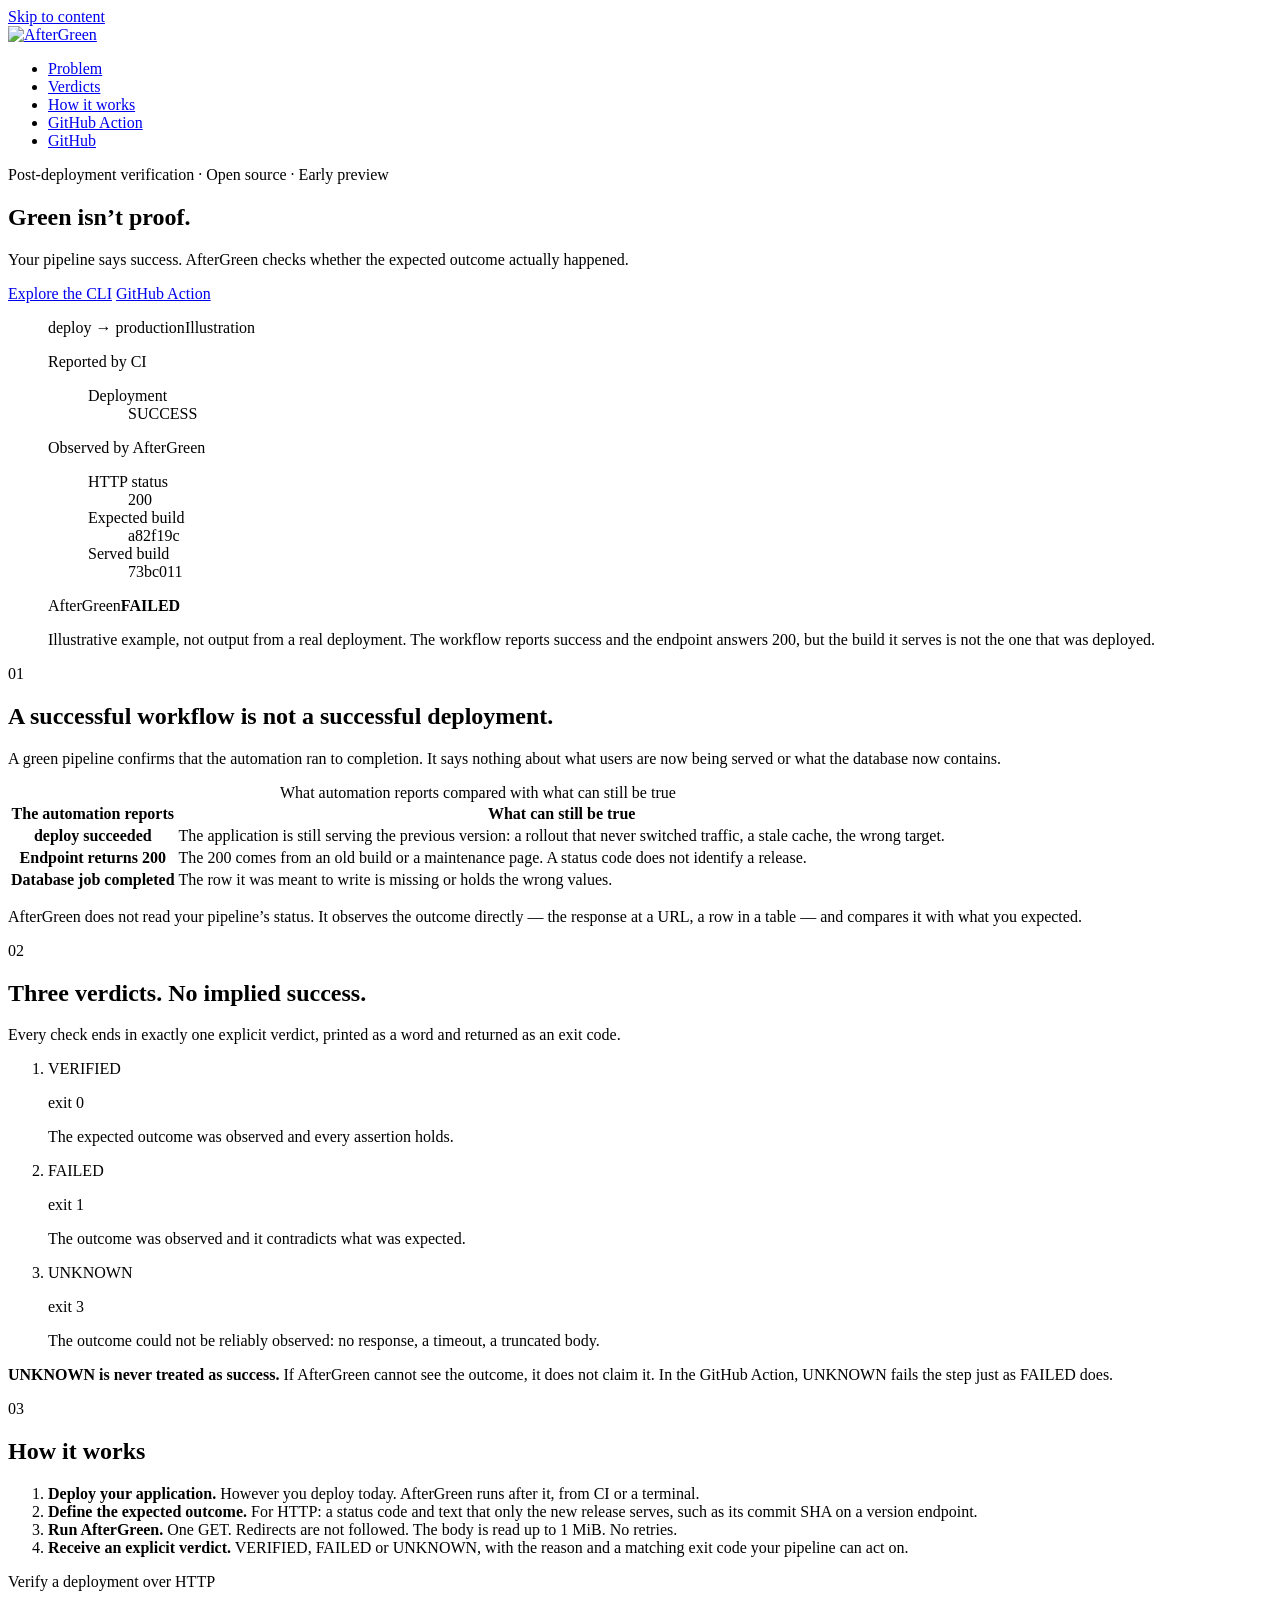
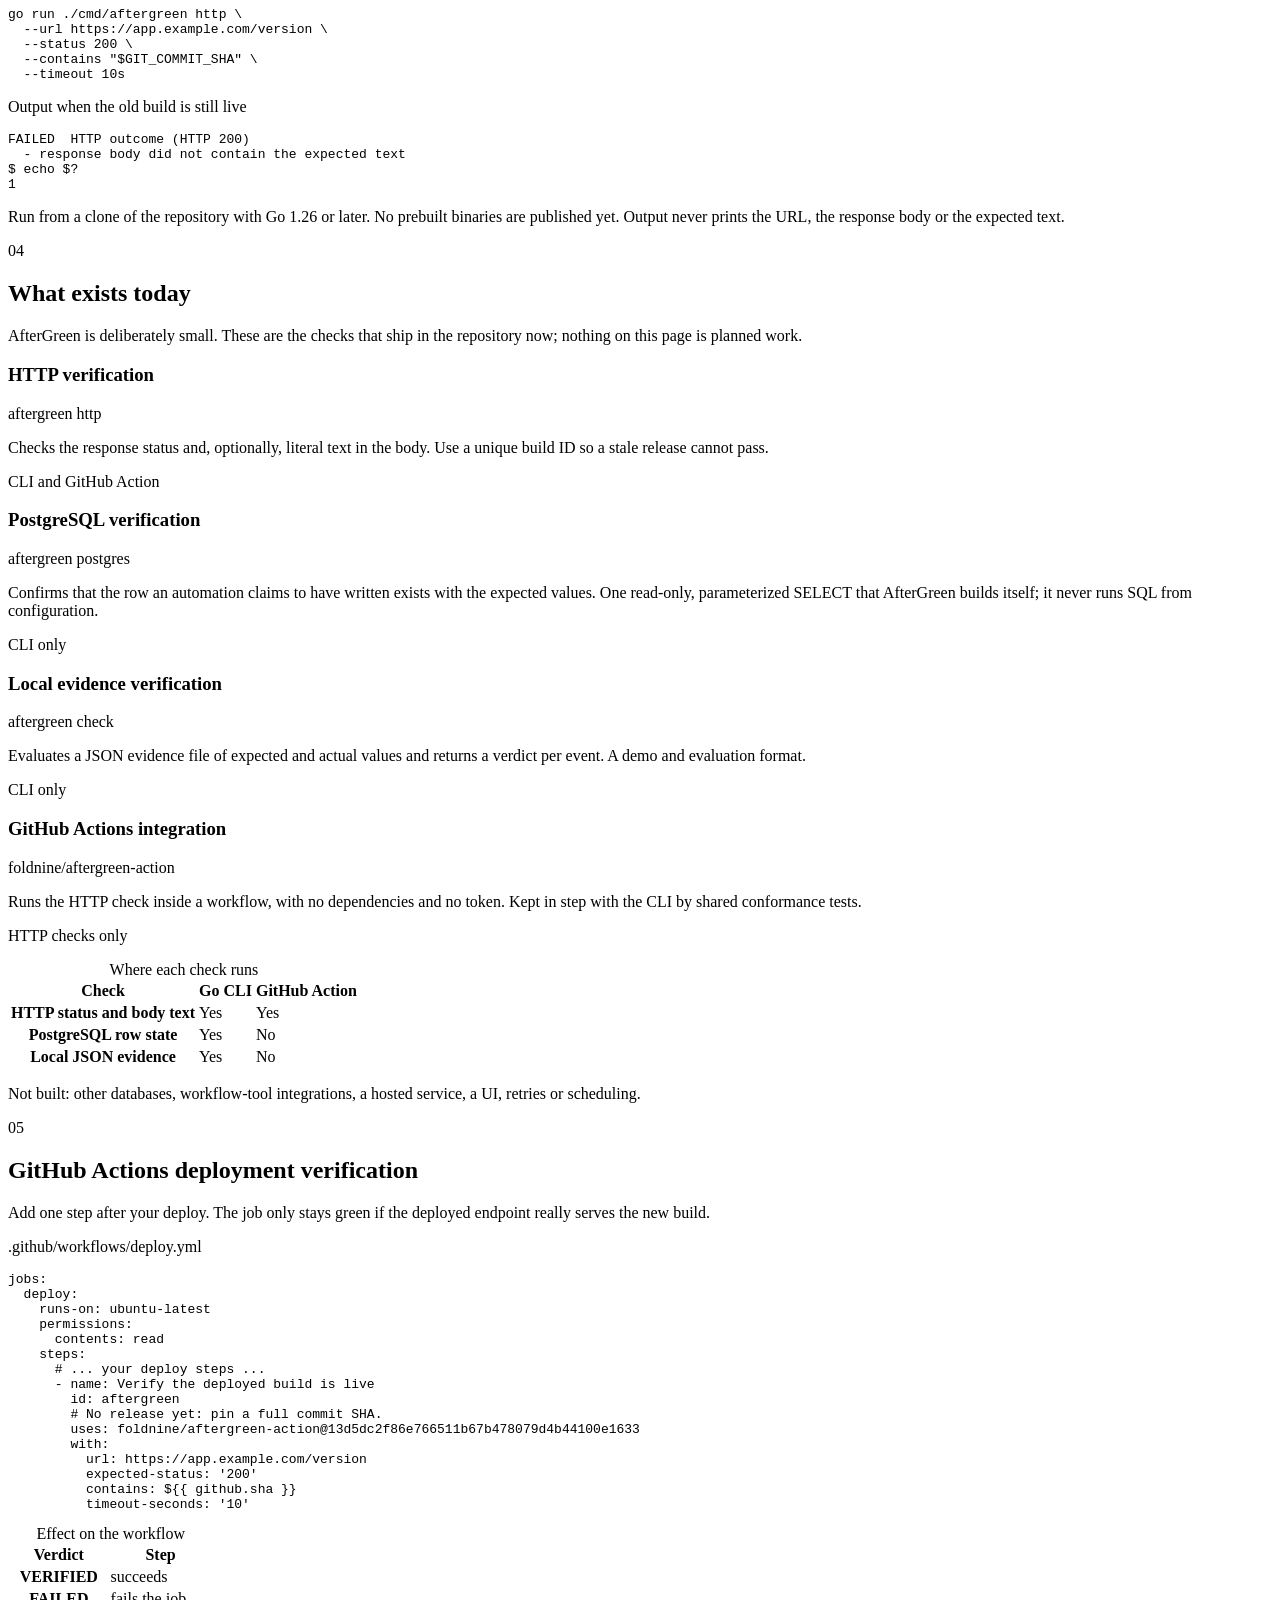
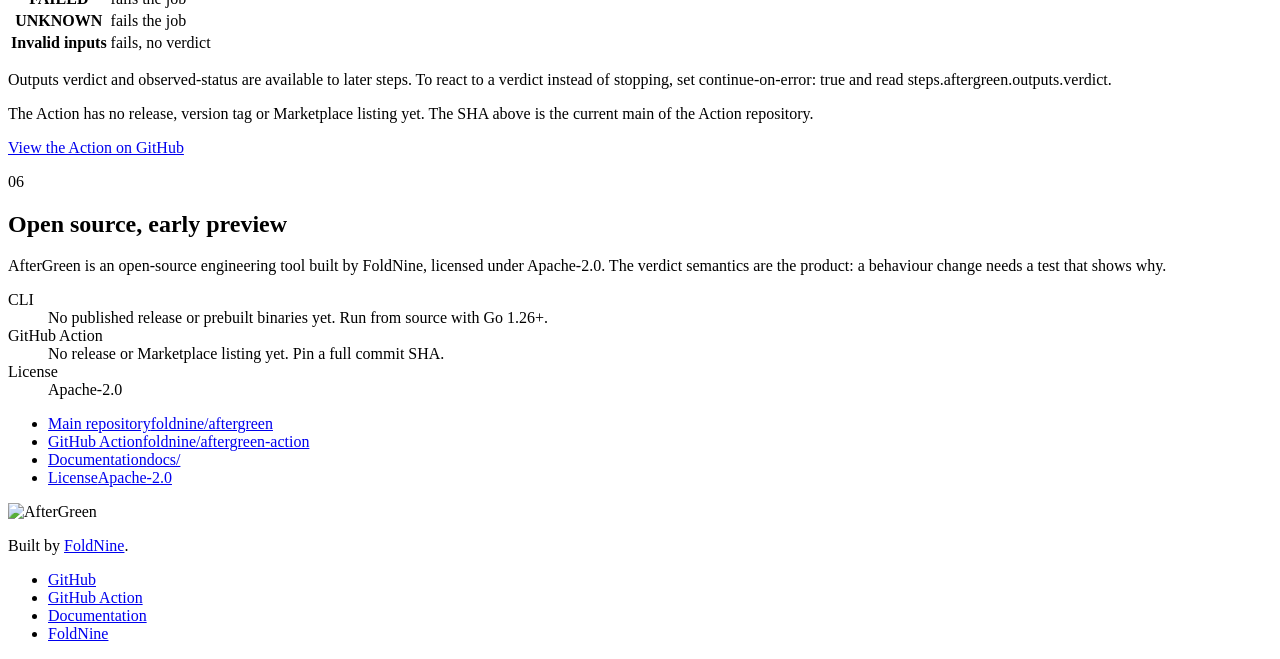
==== website/site/index.html @ bb12f8ab "website: add aftergreen.foldnine.dev Static single-page site in website/, served by a separate Cloud" ====
<!doctype html>
<html lang="en">
<head>
  <meta charset="utf-8">
  <meta name="viewport" content="width=device-width, initial-scale=1">
  <title>AfterGreen — Post-deployment verification. Green isn’t proof.</title>
  <meta name="description" content="AfterGreen is an open-source CLI and GitHub Action for post-deployment verification. It checks the observable outcome of a deploy over HTTP or PostgreSQL and returns VERIFIED, FAILED or UNKNOWN.">
  <link rel="canonical" href="https://aftergreen.foldnine.dev/">
  <meta name="theme-color" content="#101416">
  <meta name="color-scheme" content="light">

  <link rel="icon" href="/favicon.svg" type="image/svg+xml">
  <link rel="icon" href="/icon-32.png" type="image/png" sizes="32x32">
  <link rel="apple-touch-icon" href="/icon-180.png">

  <meta property="og:type" content="website">
  <meta property="og:site_name" content="AfterGreen">
  <meta property="og:url" content="https://aftergreen.foldnine.dev/">
  <meta property="og:title" content="AfterGreen — Green isn’t proof.">
  <meta property="og:description" content="Your pipeline says success. AfterGreen checks whether the expected outcome actually happened. Open-source post-deployment verification for HTTP and PostgreSQL.">
  <meta property="og:image" content="https://aftergreen.foldnine.dev/og.png">
  <meta property="og:image:width" content="1280">
  <meta property="og:image:height" content="640">
  <meta property="og:image:alt" content="AfterGreen logo with the line: Green isn’t proof. Verify what actually happened.">
  <meta name="twitter:card" content="summary_large_image">
  <meta name="twitter:title" content="AfterGreen — Green isn’t proof.">
  <meta name="twitter:description" content="Open-source post-deployment verification. Checks the observable outcome of a deploy and returns VERIFIED, FAILED or UNKNOWN.">
  <meta name="twitter:image" content="https://aftergreen.foldnine.dev/og.png">
  <meta name="twitter:image:alt" content="AfterGreen logo with the line: Green isn’t proof. Verify what actually happened.">

  <link rel="preload" href="/fonts/inter.woff2" as="font" type="font/woff2" crossorigin>
  <link rel="stylesheet" href="/styles/site.css">
  <script src="/scripts/copy.js" defer></script>

  <script type="application/ld+json">
  {
    "@context": "https://schema.org",
    "@graph": [
      {
        "@type": "WebSite",
        "@id": "https://aftergreen.foldnine.dev/#website",
        "url": "https://aftergreen.foldnine.dev/",
        "name": "AfterGreen",
        "inLanguage": "en",
        "publisher": { "@id": "https://foldnine.dev/#organization" }
      },
      {
        "@type": "SoftwareSourceCode",
        "@id": "https://aftergreen.foldnine.dev/#software",
        "name": "AfterGreen",
        "description": "Open-source post-deployment verification. Checks the observable outcome of a deployment over HTTP or PostgreSQL and returns VERIFIED, FAILED or UNKNOWN.",
        "url": "https://aftergreen.foldnine.dev/",
        "codeRepository": "https://github.com/foldnine/aftergreen",
        "programmingLanguage": "Go",
        "runtimePlatform": "Go 1.26+",
        "license": "https://www.apache.org/licenses/LICENSE-2.0",
        "author": { "@id": "https://foldnine.dev/#organization" }
      },
      {
        "@type": "Organization",
        "@id": "https://foldnine.dev/#organization",
        "name": "FoldNine",
        "url": "https://foldnine.dev/"
      }
    ]
  }
  </script>
</head>
<body>
  <a class="skip" href="#main">Skip to content</a>

  <header class="masthead">
    <div class="wrap masthead__row">
      <a class="masthead__logo" href="/" aria-label="AfterGreen home">
        <img src="/assets/aftergreen-light.svg" alt="AfterGreen" width="675" height="190">
      </a>
      <nav class="masthead__nav" aria-label="Sections">
        <ul>
          <li class="nav-section"><a href="#problem">Problem</a></li>
          <li class="nav-section"><a href="#verdicts">Verdicts</a></li>
          <li class="nav-section"><a href="#how">How it works</a></li>
          <li class="nav-section"><a href="#action">GitHub Action</a></li>
          <li><a href="https://github.com/foldnine/aftergreen">GitHub</a></li>
        </ul>
      </nav>
    </div>
  </header>

  <main id="main">
    <!-- Hero -->
    <section class="hero" aria-labelledby="hero-title">
      <div class="wrap hero__grid">
        <div class="hero__copy">
          <p class="kicker">Post-deployment verification <span aria-hidden="true">·</span> Open source <span aria-hidden="true">·</span> Early preview</p>
          <h1 id="hero-title">Green isn’t proof.</h1>
          <p class="hero__lede">Your pipeline says success. AfterGreen checks whether the expected outcome actually happened.</p>
          <div class="actions">
            <a class="btn btn--primary" href="https://github.com/foldnine/aftergreen">Explore the CLI</a>
            <a class="btn btn--secondary" href="https://github.com/foldnine/aftergreen-action">GitHub Action</a>
          </div>
        </div>

        <figure class="evidence" aria-labelledby="evidence-caption">
          <div class="evidence__panel">
            <p class="evidence__head"><span>deploy → production</span><span>Illustration</span></p>

            <dl class="evidence__group evidence__group--reported">
              <dt class="evidence__label">Reported by CI</dt>
              <dd>
                <dl class="evidence__rows">
                  <div><dt>Deployment</dt><dd class="t-green">SUCCESS</dd></div>
                </dl>
              </dd>
            </dl>

            <dl class="evidence__group evidence__group--observed">
              <dt class="evidence__label">Observed by AfterGreen</dt>
              <dd>
                <dl class="evidence__rows">
                  <div><dt>HTTP status</dt><dd>200</dd></div>
                  <div><dt>Expected build</dt><dd>a82f19c</dd></div>
                  <div><dt>Served build</dt><dd class="t-coral">73bc011</dd></div>
                </dl>
              </dd>
            </dl>

            <p class="evidence__verdict"><span>AfterGreen</span><strong>FAILED</strong></p>
          </div>
          <figcaption id="evidence-caption">Illustrative example, not output from a real deployment. The workflow reports success and the endpoint answers 200, but the build it serves is not the one that was deployed.</figcaption>
        </figure>
      </div>
    </section>

    <!-- 01 Problem -->
    <section class="section" id="problem" aria-labelledby="problem-title">
      <div class="wrap section__grid">
        <p class="section__num" aria-hidden="true">01</p>
        <div class="section__body">
          <h2 id="problem-title">A successful workflow is not a successful deployment.</h2>
          <p class="lede">A green pipeline confirms that the automation ran to completion. It says nothing about what users are now being served or what the database now contains.</p>

          <table class="contrast-table">
            <caption class="visually-hidden">What automation reports compared with what can still be true</caption>
            <thead>
              <tr><th scope="col">The automation reports</th><th scope="col">What can still be true</th></tr>
            </thead>
            <tbody>
              <tr><th scope="row"><span class="mono">deploy</span> succeeded</th><td>The application is still serving the previous version: a rollout that never switched traffic, a stale cache, the wrong target.</td></tr>
              <tr><th scope="row">Endpoint returns <span class="mono">200</span></th><td>The 200 comes from an old build or a maintenance page. A status code does not identify a release.</td></tr>
              <tr><th scope="row">Database job completed</th><td>The row it was meant to write is missing or holds the wrong values.</td></tr>
            </tbody>
          </table>

          <p>AfterGreen does not read your pipeline’s status. It observes the outcome directly — the response at a URL, a row in a table — and compares it with what you expected.</p>
        </div>
      </div>
    </section>

    <!-- 02 Verdicts -->
    <section class="section section--dark" id="verdicts" aria-labelledby="verdicts-title">
      <div class="wrap section__grid">
        <p class="section__num" aria-hidden="true">02</p>
        <div class="section__body">
          <h2 id="verdicts-title">Three verdicts. No implied success.</h2>
          <p class="lede">Every check ends in exactly one explicit verdict, printed as a word and returned as an exit code.</p>

          <ol class="verdicts">
            <li class="verdict verdict--verified">
              <p class="verdict__word">VERIFIED</p>
              <p class="verdict__exit">exit 0</p>
              <p>The expected outcome was observed and every assertion holds.</p>
            </li>
            <li class="verdict verdict--failed">
              <p class="verdict__word">FAILED</p>
              <p class="verdict__exit">exit 1</p>
              <p>The outcome was observed and it contradicts what was expected.</p>
            </li>
            <li class="verdict verdict--unknown">
              <p class="verdict__word">UNKNOWN</p>
              <p class="verdict__exit">exit 3</p>
              <p>The outcome could not be reliably observed: no response, a timeout, a truncated body.</p>
            </li>
          </ol>

          <p class="callout"><strong>UNKNOWN is never treated as success.</strong> If AfterGreen cannot see the outcome, it does not claim it. In the GitHub Action, UNKNOWN fails the step just as FAILED does.</p>
        </div>
      </div>
    </section>

    <!-- 03 How it works -->
    <section class="section" id="how" aria-labelledby="how-title">
      <div class="wrap section__grid">
        <p class="section__num" aria-hidden="true">03</p>
        <div class="section__body">
          <h2 id="how-title">How it works</h2>

          <div class="split">
            <ol class="steps">
              <li><strong>Deploy your application.</strong> However you deploy today. AfterGreen runs after it, from CI or a terminal.</li>
              <li><strong>Define the expected outcome.</strong> For HTTP: a status code and text that only the new release serves, such as its commit SHA on a version endpoint.</li>
              <li><strong>Run AfterGreen.</strong> One <span class="mono">GET</span>. Redirects are not followed. The body is read up to 1&nbsp;MiB. No retries.</li>
              <li><strong>Receive an explicit verdict.</strong> VERIFIED, FAILED or UNKNOWN, with the reason and a matching exit code your pipeline can act on.</li>
            </ol>

            <div class="code-stack">
              <div class="code">
                <p class="code__title"><span id="cmd-title">Verify a deployment over HTTP</span></p>
                <pre data-copy tabindex="0" aria-labelledby="cmd-title"><code>go run ./cmd/aftergreen http \
  --url https://app.example.com/version \
  --status 200 \
  --contains "$GIT_COMMIT_SHA" \
  --timeout 10s</code></pre>
              </div>
              <div class="code code--output">
                <p class="code__title"><span id="out-title">Output when the old build is still live</span></p>
                <pre tabindex="0" aria-labelledby="out-title"><code><span class="t-coral">FAILED</span>  HTTP outcome (HTTP 200)
  - response body did not contain the expected text
<span class="t-slate">$ echo $?</span>
1</code></pre>
              </div>
              <p class="note">Run from a clone of the repository with Go 1.26 or later. No prebuilt binaries are published yet. Output never prints the URL, the response body or the expected text.</p>
            </div>
          </div>
        </div>
      </div>
    </section>

    <!-- 04 Capabilities -->
    <section class="section section--rule" id="capabilities" aria-labelledby="cap-title">
      <div class="wrap section__grid">
        <p class="section__num" aria-hidden="true">04</p>
        <div class="section__body">
          <h2 id="cap-title">What exists today</h2>
          <p class="lede">AfterGreen is deliberately small. These are the checks that ship in the repository now; nothing on this page is planned work.</p>

          <div class="caps">
            <article class="cap">
              <h3>HTTP verification</h3>
              <p class="cap__cmd mono">aftergreen http</p>
              <p>Checks the response status and, optionally, literal text in the body. Use a unique build ID so a stale release cannot pass.</p>
              <p class="cap__where">CLI and GitHub Action</p>
            </article>
            <article class="cap">
              <h3>PostgreSQL verification</h3>
              <p class="cap__cmd mono">aftergreen postgres</p>
              <p>Confirms that the row an automation claims to have written exists with the expected values. One read-only, parameterized <span class="mono">SELECT</span> that AfterGreen builds itself; it never runs SQL from configuration.</p>
              <p class="cap__where">CLI only</p>
            </article>
            <article class="cap">
              <h3>Local evidence verification</h3>
              <p class="cap__cmd mono">aftergreen check</p>
              <p>Evaluates a JSON evidence file of expected and actual values and returns a verdict per event. A demo and evaluation format.</p>
              <p class="cap__where">CLI only</p>
            </article>
            <article class="cap">
              <h3>GitHub Actions integration</h3>
              <p class="cap__cmd mono">foldnine/aftergreen-action</p>
              <p>Runs the HTTP check inside a workflow, with no dependencies and no token. Kept in step with the CLI by shared conformance tests.</p>
              <p class="cap__where">HTTP checks only</p>
            </article>
          </div>

          <section class="table-scroll" tabindex="0" aria-labelledby="matrix-caption">
            <table class="matrix">
              <caption id="matrix-caption">Where each check runs</caption>
              <thead>
                <tr><th scope="col">Check</th><th scope="col">Go CLI</th><th scope="col">GitHub Action</th></tr>
              </thead>
              <tbody>
                <tr><th scope="row">HTTP status and body text</th><td>Yes</td><td>Yes</td></tr>
                <tr><th scope="row">PostgreSQL row state</th><td>Yes</td><td>No</td></tr>
                <tr><th scope="row">Local JSON evidence</th><td>Yes</td><td>No</td></tr>
              </tbody>
            </table>
          </section>
          <p class="note">Not built: other databases, workflow-tool integrations, a hosted service, a UI, retries or scheduling.</p>
        </div>
      </div>
    </section>

    <!-- 05 GitHub Action -->
    <section class="section section--dark" id="action" aria-labelledby="action-title">
      <div class="wrap section__grid">
        <p class="section__num" aria-hidden="true">05</p>
        <div class="section__body">
          <h2 id="action-title">GitHub Actions deployment verification</h2>
          <p class="lede">Add one step after your deploy. The job only stays green if the deployed endpoint really serves the new build.</p>

          <div class="split split--action">
            <div class="code code--dark">
              <p class="code__title"><span id="yaml-title">.github/workflows/deploy.yml</span></p>
              <pre data-copy tabindex="0" aria-labelledby="yaml-title"><code>jobs:
  deploy:
    runs-on: ubuntu-latest
    permissions:
      contents: read
    steps:
      # ... your deploy steps ...
      - name: Verify the deployed build is live
        id: aftergreen
        # No release yet: pin a full commit SHA.
        uses: foldnine/aftergreen-action@13d5dc2f86e766511b67b478079d4b44100e1633
        with:
          url: https://app.example.com/version
          expected-status: '200'
          contains: ${{ github.sha }}
          timeout-seconds: '10'</code></pre>
            </div>

            <div class="action-notes">
              <table class="outcomes">
                <caption>Effect on the workflow</caption>
                <thead><tr><th scope="col">Verdict</th><th scope="col">Step</th></tr></thead>
                <tbody>
                  <tr><th scope="row">VERIFIED</th><td>succeeds</td></tr>
                  <tr><th scope="row">FAILED</th><td>fails the job</td></tr>
                  <tr><th scope="row">UNKNOWN</th><td>fails the job</td></tr>
                  <tr><th scope="row">Invalid inputs</th><td>fails, no verdict</td></tr>
                </tbody>
              </table>
              <p>Outputs <span class="mono">verdict</span> and <span class="mono">observed-status</span> are available to later steps. To react to a verdict instead of stopping, set <span class="mono">continue-on-error: true</span> and read <span class="mono">steps.aftergreen.outputs.verdict</span>.</p>
              <p>The Action has no release, version tag or Marketplace listing yet. The SHA above is the current <span class="mono">main</span> of the Action repository.</p>
              <a class="btn btn--light" href="https://github.com/foldnine/aftergreen-action">View the Action on GitHub</a>
            </div>
          </div>
        </div>
      </div>
    </section>

    <!-- 06 Open source -->
    <section class="section" id="open-source" aria-labelledby="oss-title">
      <div class="wrap section__grid">
        <p class="section__num" aria-hidden="true">06</p>
        <div class="section__body">
          <h2 id="oss-title">Open source, early preview</h2>
          <div class="split">
            <div>
              <p class="lede">AfterGreen is an open-source engineering tool built by FoldNine, licensed under Apache-2.0. The verdict semantics are the product: a behaviour change needs a test that shows why.</p>
              <dl class="status">
                <div><dt>CLI</dt><dd>No published release or prebuilt binaries yet. Run from source with Go 1.26+.</dd></div>
                <div><dt>GitHub Action</dt><dd>No release or Marketplace listing yet. Pin a full commit SHA.</dd></div>
                <div><dt>License</dt><dd>Apache-2.0</dd></div>
              </dl>
            </div>
            <ul class="links">
              <li><a href="https://github.com/foldnine/aftergreen"><span>Main repository</span><span class="mono">foldnine/aftergreen</span></a></li>
              <li><a href="https://github.com/foldnine/aftergreen-action"><span>GitHub Action</span><span class="mono">foldnine/aftergreen-action</span></a></li>
              <li><a href="https://github.com/foldnine/aftergreen/tree/main/docs"><span>Documentation</span><span class="mono">docs/</span></a></li>
              <li><a href="https://github.com/foldnine/aftergreen/blob/main/LICENSE"><span>License</span><span class="mono">Apache-2.0</span></a></li>
            </ul>
          </div>
        </div>
      </div>
    </section>
  </main>

  <footer class="footer">
    <div class="wrap footer__row">
      <div class="footer__brand">
        <img src="/assets/aftergreen-on-dark.svg" alt="AfterGreen" width="675" height="190" loading="lazy">
        <p>Built by <a href="https://foldnine.dev/">FoldNine</a>.</p>
      </div>
      <nav aria-label="Footer">
        <ul>
          <li><a href="https://github.com/foldnine/aftergreen">GitHub</a></li>
          <li><a href="https://github.com/foldnine/aftergreen-action">GitHub Action</a></li>
          <li><a href="https://github.com/foldnine/aftergreen/tree/main/docs">Documentation</a></li>
          <li><a href="https://foldnine.dev/">FoldNine</a></li>
        </ul>
      </nav>
    </div>
  </footer>
</body>
</html>
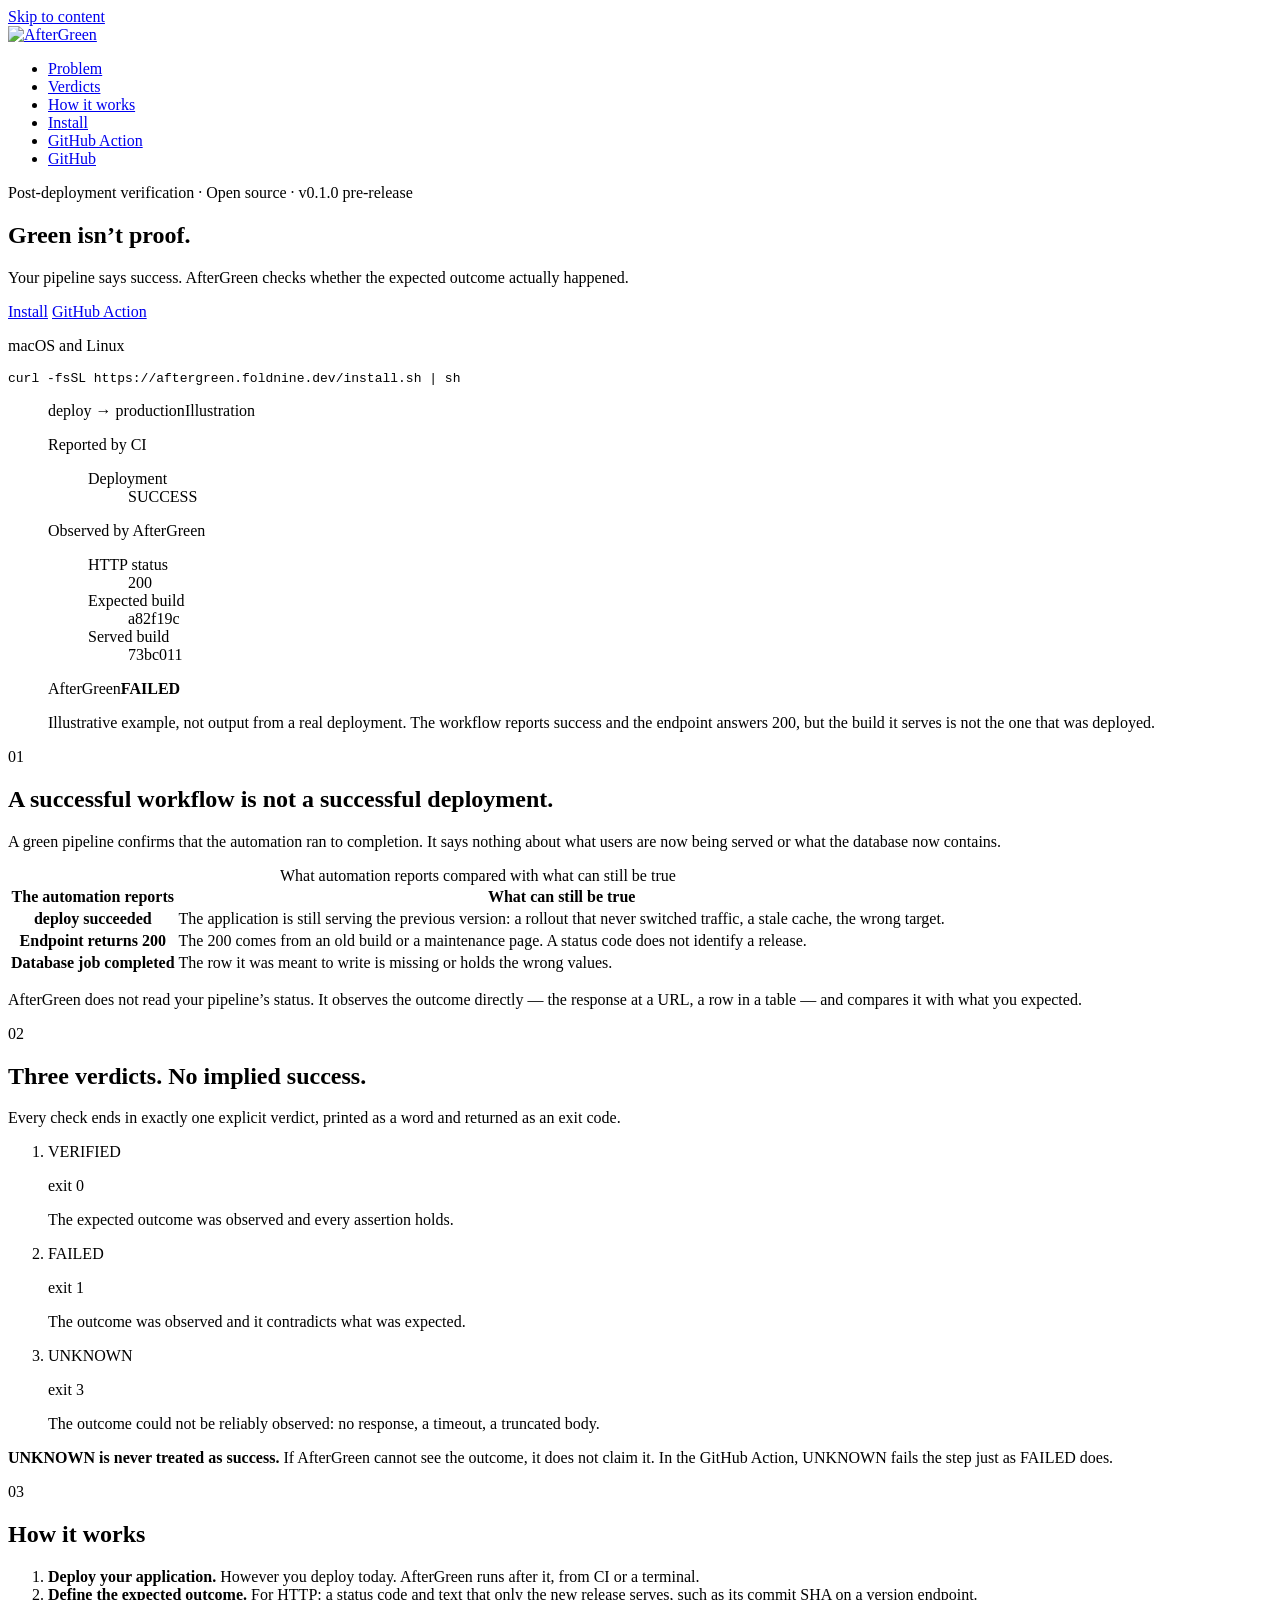
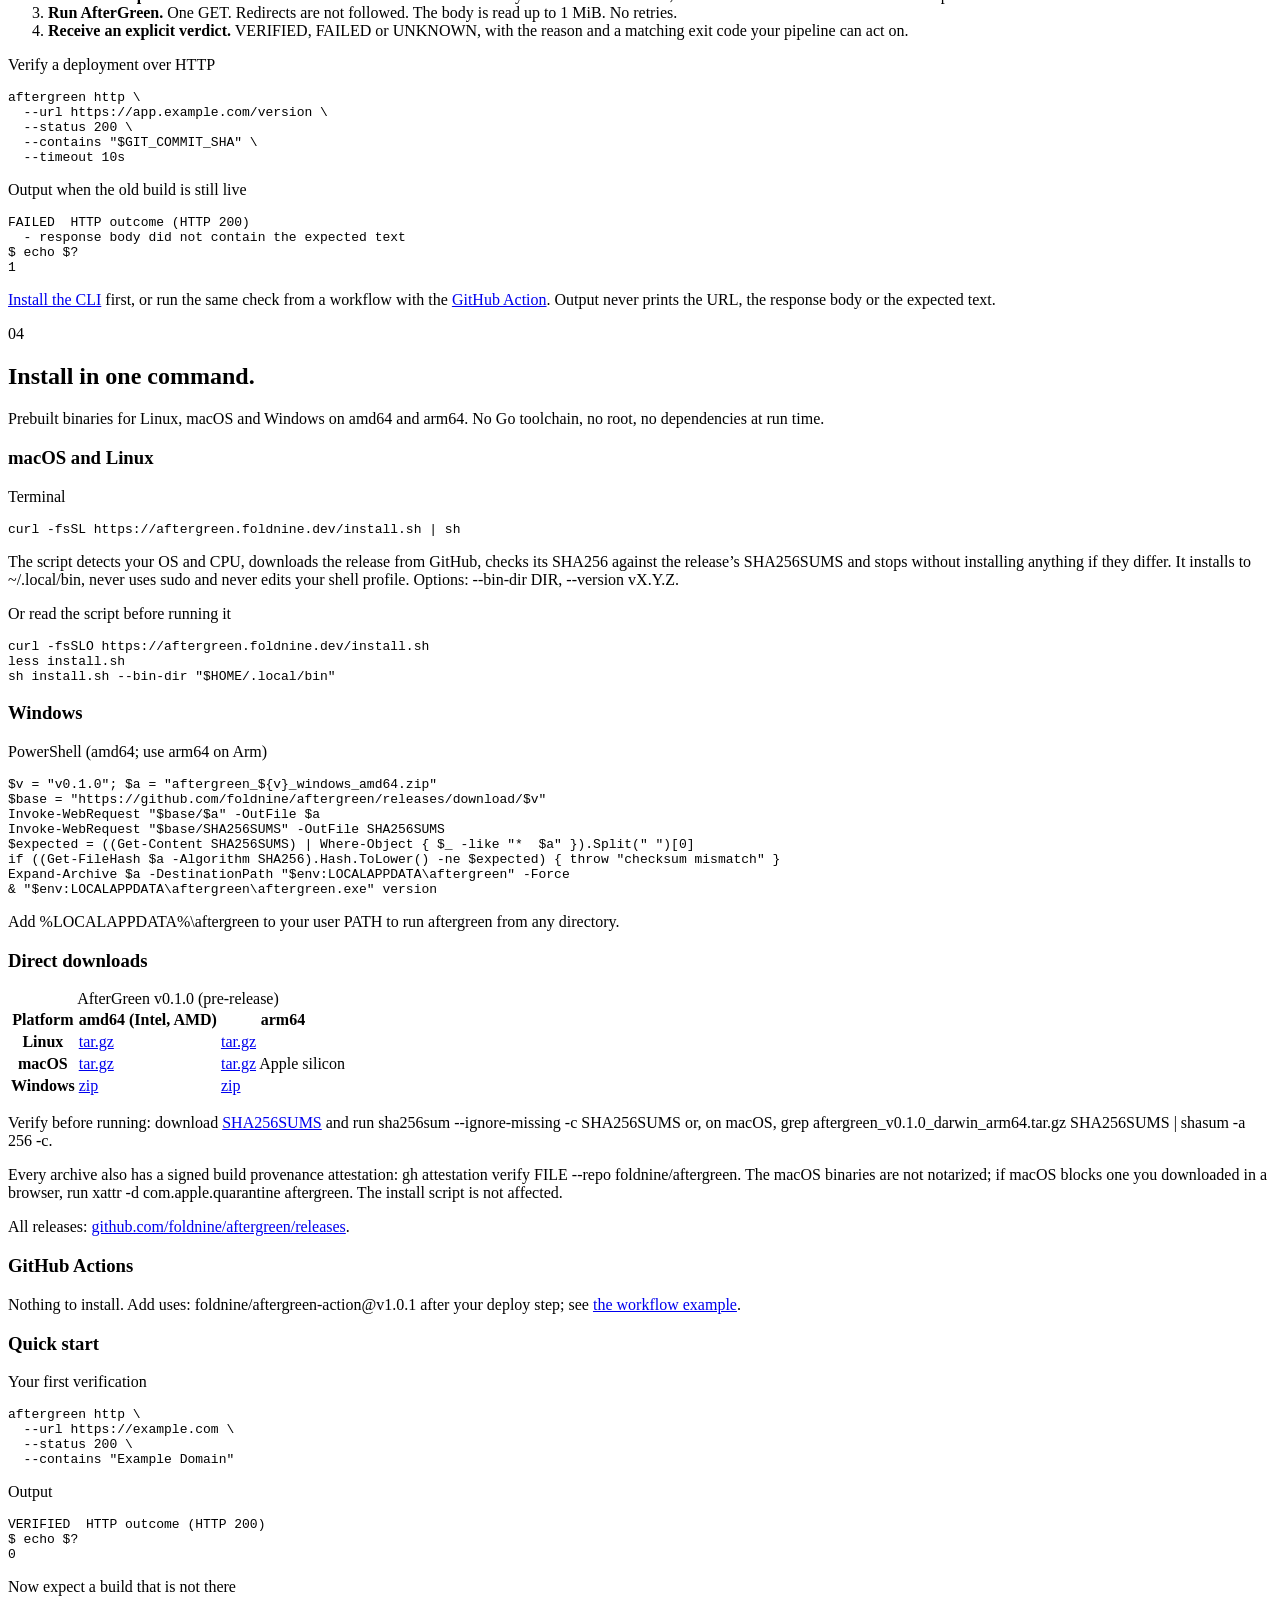
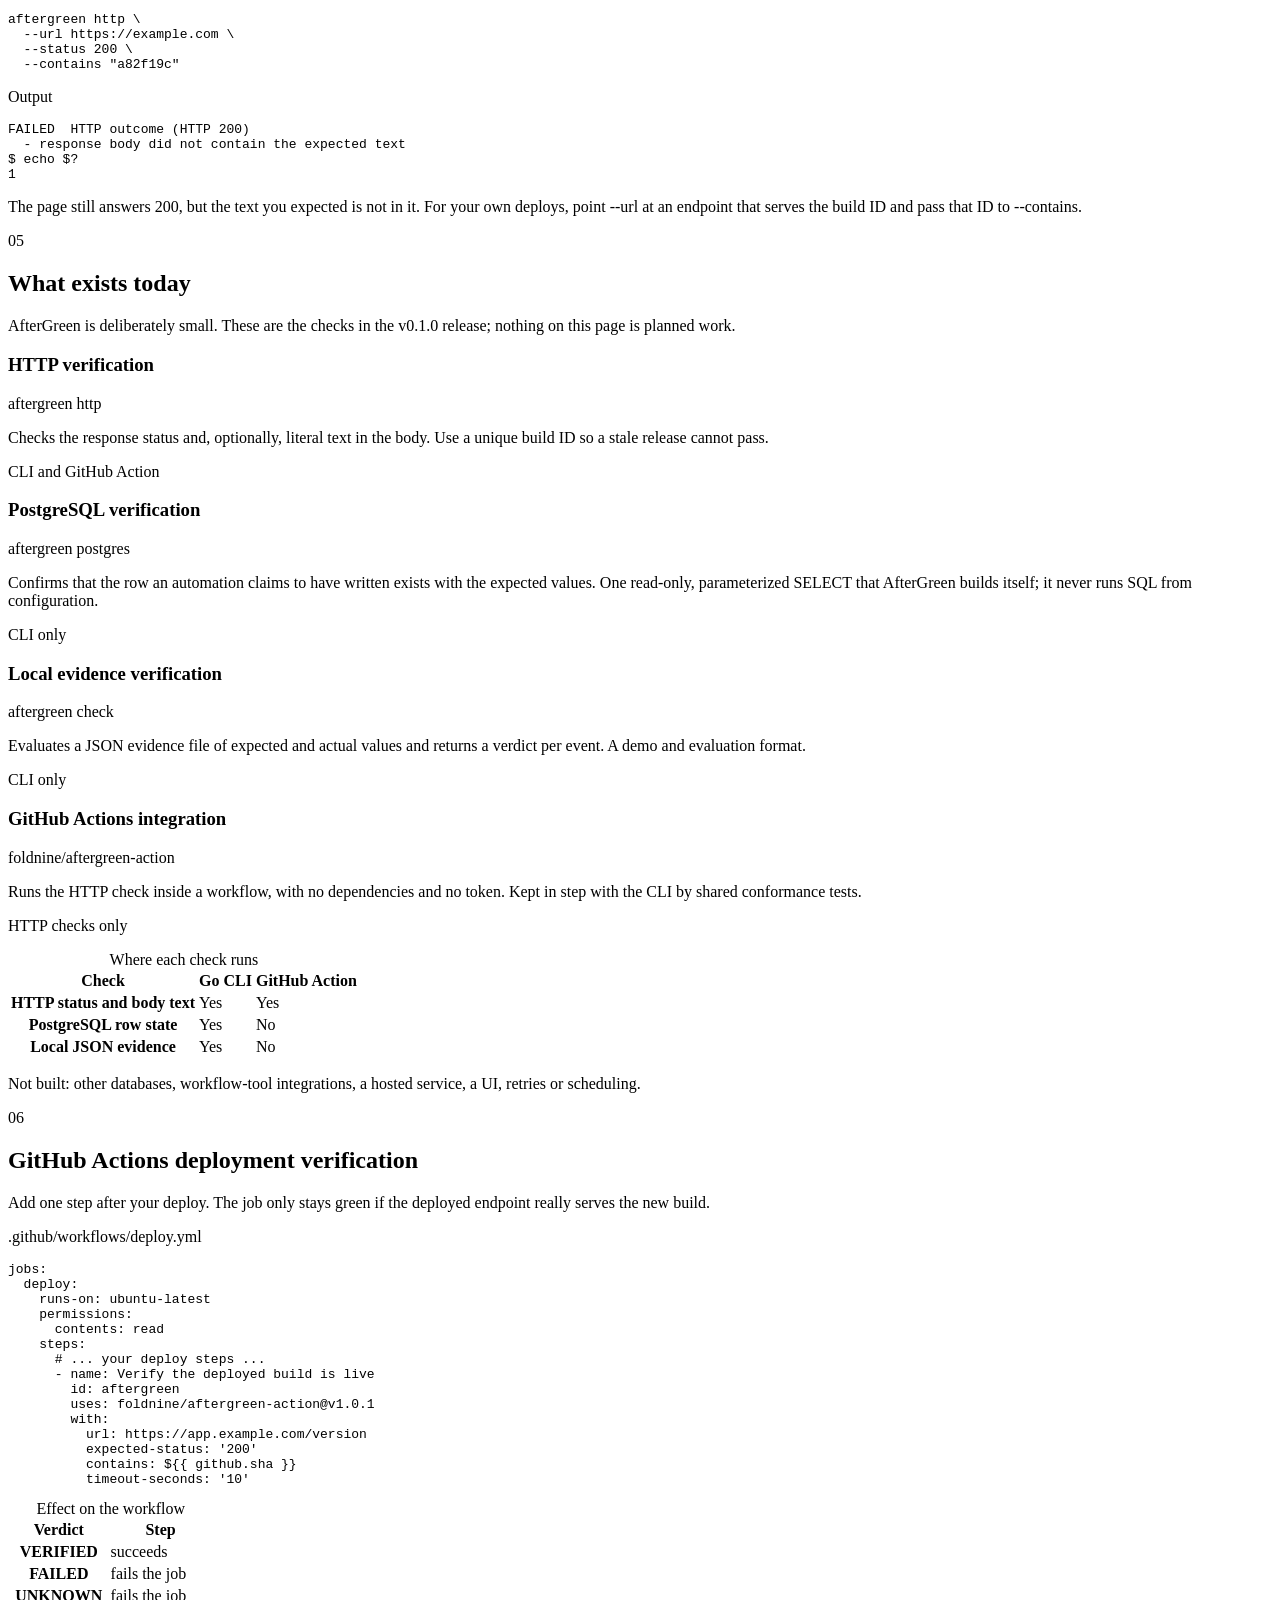
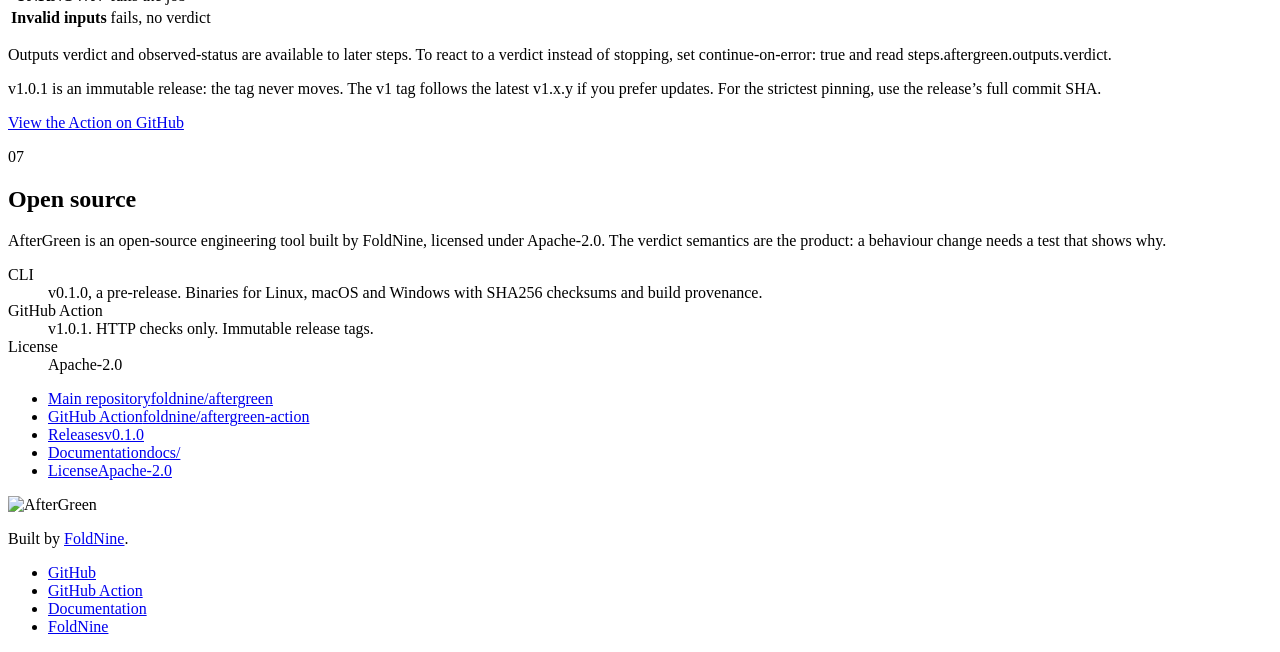
==== commit 1a9db680: "docs, website: install as the primary action; reference published releases - docs/install.md: script" ====
--- a/website/site/index.html
+++ b/website/site/index.html
@@ -4,7 +4,7 @@
   <meta charset="utf-8">
   <meta name="viewport" content="width=device-width, initial-scale=1">
   <title>AfterGreen — Post-deployment verification. Green isn’t proof.</title>
-  <meta name="description" content="AfterGreen is an open-source CLI and GitHub Action for post-deployment verification. It checks the observable outcome of a deploy over HTTP or PostgreSQL and returns VERIFIED, FAILED or UNKNOWN.">
+  <meta name="description" content="AfterGreen is an open-source CLI and GitHub Action for post-deployment verification. Install it in one command on Linux, macOS or Windows. It checks the observable outcome of a deploy over HTTP or PostgreSQL and returns VERIFIED, FAILED or UNKNOWN.">
   <link rel="canonical" href="https://aftergreen.foldnine.dev/">
   <meta name="theme-color" content="#101416">
   <meta name="color-scheme" content="light">
@@ -52,7 +52,8 @@
         "url": "https://aftergreen.foldnine.dev/",
         "codeRepository": "https://github.com/foldnine/aftergreen",
         "programmingLanguage": "Go",
-        "runtimePlatform": "Go 1.26+",
+        "runtimePlatform": ["Linux", "macOS", "Windows"],
+        "version": "0.1.0",
         "license": "https://www.apache.org/licenses/LICENSE-2.0",
         "author": { "@id": "https://foldnine.dev/#organization" }
       },
@@ -79,6 +80,7 @@
           <li class="nav-section"><a href="#problem">Problem</a></li>
           <li class="nav-section"><a href="#verdicts">Verdicts</a></li>
           <li class="nav-section"><a href="#how">How it works</a></li>
+          <li><a href="#install">Install</a></li>
           <li class="nav-section"><a href="#action">GitHub Action</a></li>
           <li><a href="https://github.com/foldnine/aftergreen">GitHub</a></li>
         </ul>
@@ -91,12 +93,16 @@
     <section class="hero" aria-labelledby="hero-title">
       <div class="wrap hero__grid">
         <div class="hero__copy">
-          <p class="kicker">Post-deployment verification <span aria-hidden="true">·</span> Open source <span aria-hidden="true">·</span> Early preview</p>
+          <p class="kicker">Post-deployment verification <span aria-hidden="true">·</span> Open source <span aria-hidden="true">·</span> v0.1.0 pre-release</p>
           <h1 id="hero-title">Green isn’t proof.</h1>
           <p class="hero__lede">Your pipeline says success. AfterGreen checks whether the expected outcome actually happened.</p>
           <div class="actions">
-            <a class="btn btn--primary" href="https://github.com/foldnine/aftergreen">Explore the CLI</a>
-            <a class="btn btn--secondary" href="https://github.com/foldnine/aftergreen-action">GitHub Action</a>
+            <a class="btn btn--primary" href="#install">Install</a>
+            <a class="btn btn--secondary" href="#action">GitHub Action</a>
+          </div>
+          <div class="code hero__install">
+            <p class="code__title"><span id="hero-install-title">macOS and Linux</span></p>
+            <pre data-copy tabindex="0" aria-labelledby="hero-install-title"><code>curl -fsSL https://aftergreen.foldnine.dev/install.sh | sh</code></pre>
           </div>
         </div>
 
@@ -205,7 +211,7 @@
             <div class="code-stack">
               <div class="code">
                 <p class="code__title"><span id="cmd-title">Verify a deployment over HTTP</span></p>
-                <pre data-copy tabindex="0" aria-labelledby="cmd-title"><code>go run ./cmd/aftergreen http \
+                <pre data-copy tabindex="0" aria-labelledby="cmd-title"><code>aftergreen http \
   --url https://app.example.com/version \
   --status 200 \
   --contains "$GIT_COMMIT_SHA" \
@@ -218,20 +224,115 @@
 <span class="t-slate">$ echo $?</span>
 1</code></pre>
               </div>
-              <p class="note">Run from a clone of the repository with Go 1.26 or later. No prebuilt binaries are published yet. Output never prints the URL, the response body or the expected text.</p>
-            </div>
-          </div>
-        </div>
-      </div>
-    </section>
-
-    <!-- 04 Capabilities -->
+              <p class="note"><a href="#install">Install the CLI</a> first, or run the same check from a workflow with the <a href="#action">GitHub Action</a>. Output never prints the URL, the response body or the expected text.</p>
+            </div>
+          </div>
+        </div>
+      </div>
+    </section>
+
+    <!-- 04 Install -->
+    <section class="section section--rule install" id="install" aria-labelledby="install-title">
+      <div class="wrap section__grid">
+        <p class="section__num" aria-hidden="true">04</p>
+        <div class="section__body">
+          <h2 id="install-title">Install in one command.</h2>
+          <p class="lede">Prebuilt binaries for Linux, macOS and Windows on amd64 and arm64. No Go toolchain, no root, no dependencies at run time.</p>
+
+          <div class="split split--install">
+            <div class="install__methods">
+              <h3 id="install-unix">macOS and Linux</h3>
+              <div class="code">
+                <p class="code__title"><span id="unix-title">Terminal</span></p>
+                <pre data-copy tabindex="0" aria-labelledby="unix-title"><code>curl -fsSL https://aftergreen.foldnine.dev/install.sh | sh</code></pre>
+              </div>
+              <p class="note">The script detects your OS and CPU, downloads the release from GitHub, checks its SHA256 against the release’s <span class="mono">SHA256SUMS</span> and stops without installing anything if they differ. It installs to <span class="mono">~/.local/bin</span>, never uses <span class="mono">sudo</span> and never edits your shell profile. Options: <span class="mono">--bin-dir DIR</span>, <span class="mono">--version vX.Y.Z</span>.</p>
+              <div class="code">
+                <p class="code__title"><span id="inspect-title">Or read the script before running it</span></p>
+                <pre data-copy tabindex="0" aria-labelledby="inspect-title"><code>curl -fsSLO https://aftergreen.foldnine.dev/install.sh
+less install.sh
+sh install.sh --bin-dir "$HOME/.local/bin"</code></pre>
+              </div>
+
+              <h3 id="install-windows">Windows</h3>
+              <div class="code">
+                <p class="code__title"><span id="win-title">PowerShell (amd64; use arm64 on Arm)</span></p>
+                <pre data-copy tabindex="0" aria-labelledby="win-title"><code>$v = "v0.1.0"; $a = "aftergreen_${v}_windows_amd64.zip"
+$base = "https://github.com/foldnine/aftergreen/releases/download/$v"
+Invoke-WebRequest "$base/$a" -OutFile $a
+Invoke-WebRequest "$base/SHA256SUMS" -OutFile SHA256SUMS
+$expected = ((Get-Content SHA256SUMS) | Where-Object { $_ -like "*  $a" }).Split(" ")[0]
+if ((Get-FileHash $a -Algorithm SHA256).Hash.ToLower() -ne $expected) { throw "checksum mismatch" }
+Expand-Archive $a -DestinationPath "$env:LOCALAPPDATA\aftergreen" -Force
+&amp; "$env:LOCALAPPDATA\aftergreen\aftergreen.exe" version</code></pre>
+              </div>
+              <p class="note">Add <span class="mono">%LOCALAPPDATA%\aftergreen</span> to your user <span class="mono">PATH</span> to run <span class="mono">aftergreen</span> from any directory.</p>
+
+              <h3 id="install-downloads">Direct downloads</h3>
+              <section class="table-scroll" tabindex="0" aria-labelledby="downloads-caption">
+                <table class="matrix downloads">
+                  <caption id="downloads-caption">AfterGreen v0.1.0 (pre-release)</caption>
+                  <thead>
+                    <tr><th scope="col">Platform</th><th scope="col">amd64 (Intel, AMD)</th><th scope="col">arm64</th></tr>
+                  </thead>
+                  <tbody>
+                    <tr><th scope="row">Linux</th><td><a href="https://github.com/foldnine/aftergreen/releases/download/v0.1.0/aftergreen_v0.1.0_linux_amd64.tar.gz">tar.gz</a></td><td><a href="https://github.com/foldnine/aftergreen/releases/download/v0.1.0/aftergreen_v0.1.0_linux_arm64.tar.gz">tar.gz</a></td></tr>
+                    <tr><th scope="row">macOS</th><td><a href="https://github.com/foldnine/aftergreen/releases/download/v0.1.0/aftergreen_v0.1.0_darwin_amd64.tar.gz">tar.gz</a></td><td><a href="https://github.com/foldnine/aftergreen/releases/download/v0.1.0/aftergreen_v0.1.0_darwin_arm64.tar.gz">tar.gz</a> <span class="downloads__hint">Apple silicon</span></td></tr>
+                    <tr><th scope="row">Windows</th><td><a href="https://github.com/foldnine/aftergreen/releases/download/v0.1.0/aftergreen_v0.1.0_windows_amd64.zip">zip</a></td><td><a href="https://github.com/foldnine/aftergreen/releases/download/v0.1.0/aftergreen_v0.1.0_windows_arm64.zip">zip</a></td></tr>
+                  </tbody>
+                </table>
+              </section>
+              <p class="note">Verify before running: download <a href="https://github.com/foldnine/aftergreen/releases/download/v0.1.0/SHA256SUMS">SHA256SUMS</a> and run <span class="mono">sha256sum --ignore-missing -c SHA256SUMS</span> or, on macOS, <span class="mono">grep aftergreen_v0.1.0_darwin_arm64.tar.gz SHA256SUMS | shasum -a 256 -c</span>.</p>
+              <p class="note">Every archive also has a signed build provenance attestation: <span class="mono">gh attestation verify FILE --repo foldnine/aftergreen</span>. The macOS binaries are not notarized; if macOS blocks one you downloaded in a browser, run <span class="mono">xattr -d com.apple.quarantine aftergreen</span>. The install script is not affected.</p>
+              <p class="note">All releases: <a href="https://github.com/foldnine/aftergreen/releases">github.com/foldnine/aftergreen/releases</a>.</p>
+
+              <h3 id="install-actions">GitHub Actions</h3>
+              <p class="note">Nothing to install. Add <span class="mono">uses: foldnine/aftergreen-action@v1.0.1</span> after your deploy step; see <a href="#action">the workflow example</a>.</p>
+            </div>
+
+            <div class="code-stack install__quickstart">
+              <h3 id="quickstart-title">Quick start</h3>
+              <div class="code">
+                <p class="code__title"><span id="qs-title">Your first verification</span></p>
+                <pre data-copy tabindex="0" aria-labelledby="qs-title"><code>aftergreen http \
+  --url https://example.com \
+  --status 200 \
+  --contains "Example Domain"</code></pre>
+              </div>
+              <div class="code code--output">
+                <p class="code__title"><span id="qs-out-title">Output</span></p>
+                <pre tabindex="0" aria-labelledby="qs-out-title"><code>VERIFIED  HTTP outcome (HTTP 200)
+<span class="t-slate">$ echo $?</span>
+0</code></pre>
+              </div>
+              <div class="code">
+                <p class="code__title"><span id="qs-fail-title">Now expect a build that is not there</span></p>
+                <pre data-copy tabindex="0" aria-labelledby="qs-fail-title"><code>aftergreen http \
+  --url https://example.com \
+  --status 200 \
+  --contains "a82f19c"</code></pre>
+              </div>
+              <div class="code code--output">
+                <p class="code__title"><span id="qs-fail-out-title">Output</span></p>
+                <pre tabindex="0" aria-labelledby="qs-fail-out-title"><code><span class="t-coral">FAILED</span>  HTTP outcome (HTTP 200)
+  - response body did not contain the expected text
+<span class="t-slate">$ echo $?</span>
+1</code></pre>
+              </div>
+              <p class="note">The page still answers 200, but the text you expected is not in it. For your own deploys, point <span class="mono">--url</span> at an endpoint that serves the build ID and pass that ID to <span class="mono">--contains</span>.</p>
+            </div>
+          </div>
+        </div>
+      </div>
+    </section>
+
+    <!-- 05 Capabilities -->
     <section class="section section--rule" id="capabilities" aria-labelledby="cap-title">
       <div class="wrap section__grid">
-        <p class="section__num" aria-hidden="true">04</p>
+        <p class="section__num" aria-hidden="true">05</p>
         <div class="section__body">
           <h2 id="cap-title">What exists today</h2>
-          <p class="lede">AfterGreen is deliberately small. These are the checks that ship in the repository now; nothing on this page is planned work.</p>
+          <p class="lede">AfterGreen is deliberately small. These are the checks in the v0.1.0 release; nothing on this page is planned work.</p>
 
           <div class="caps">
             <article class="cap">
@@ -278,10 +379,10 @@
       </div>
     </section>
 
-    <!-- 05 GitHub Action -->
+    <!-- 06 GitHub Action -->
     <section class="section section--dark" id="action" aria-labelledby="action-title">
       <div class="wrap section__grid">
-        <p class="section__num" aria-hidden="true">05</p>
+        <p class="section__num" aria-hidden="true">06</p>
         <div class="section__body">
           <h2 id="action-title">GitHub Actions deployment verification</h2>
           <p class="lede">Add one step after your deploy. The job only stays green if the deployed endpoint really serves the new build.</p>
@@ -298,8 +399,7 @@
       # ... your deploy steps ...
       - name: Verify the deployed build is live
         id: aftergreen
-        # No release yet: pin a full commit SHA.
-        uses: foldnine/aftergreen-action@13d5dc2f86e766511b67b478079d4b44100e1633
+        uses: foldnine/aftergreen-action@v1.0.1
         with:
           url: https://app.example.com/version
           expected-status: '200'
@@ -319,7 +419,7 @@
                 </tbody>
               </table>
               <p>Outputs <span class="mono">verdict</span> and <span class="mono">observed-status</span> are available to later steps. To react to a verdict instead of stopping, set <span class="mono">continue-on-error: true</span> and read <span class="mono">steps.aftergreen.outputs.verdict</span>.</p>
-              <p>The Action has no release, version tag or Marketplace listing yet. The SHA above is the current <span class="mono">main</span> of the Action repository.</p>
+              <p><span class="mono">v1.0.1</span> is an immutable release: the tag never moves. The <span class="mono">v1</span> tag follows the latest <span class="mono">v1.x.y</span> if you prefer updates. For the strictest pinning, use the release’s full commit SHA.</p>
               <a class="btn btn--light" href="https://github.com/foldnine/aftergreen-action">View the Action on GitHub</a>
             </div>
           </div>
@@ -327,24 +427,25 @@
       </div>
     </section>
 
-    <!-- 06 Open source -->
+    <!-- 07 Open source -->
     <section class="section" id="open-source" aria-labelledby="oss-title">
       <div class="wrap section__grid">
-        <p class="section__num" aria-hidden="true">06</p>
-        <div class="section__body">
-          <h2 id="oss-title">Open source, early preview</h2>
+        <p class="section__num" aria-hidden="true">07</p>
+        <div class="section__body">
+          <h2 id="oss-title">Open source</h2>
           <div class="split">
             <div>
               <p class="lede">AfterGreen is an open-source engineering tool built by FoldNine, licensed under Apache-2.0. The verdict semantics are the product: a behaviour change needs a test that shows why.</p>
               <dl class="status">
-                <div><dt>CLI</dt><dd>No published release or prebuilt binaries yet. Run from source with Go 1.26+.</dd></div>
-                <div><dt>GitHub Action</dt><dd>No release or Marketplace listing yet. Pin a full commit SHA.</dd></div>
+                <div><dt>CLI</dt><dd>v0.1.0, a pre-release. Binaries for Linux, macOS and Windows with SHA256 checksums and build provenance.</dd></div>
+                <div><dt>GitHub Action</dt><dd>v1.0.1. HTTP checks only. Immutable release tags.</dd></div>
                 <div><dt>License</dt><dd>Apache-2.0</dd></div>
               </dl>
             </div>
             <ul class="links">
               <li><a href="https://github.com/foldnine/aftergreen"><span>Main repository</span><span class="mono">foldnine/aftergreen</span></a></li>
               <li><a href="https://github.com/foldnine/aftergreen-action"><span>GitHub Action</span><span class="mono">foldnine/aftergreen-action</span></a></li>
+              <li><a href="https://github.com/foldnine/aftergreen/releases"><span>Releases</span><span class="mono">v0.1.0</span></a></li>
               <li><a href="https://github.com/foldnine/aftergreen/tree/main/docs"><span>Documentation</span><span class="mono">docs/</span></a></li>
               <li><a href="https://github.com/foldnine/aftergreen/blob/main/LICENSE"><span>License</span><span class="mono">Apache-2.0</span></a></li>
             </ul>
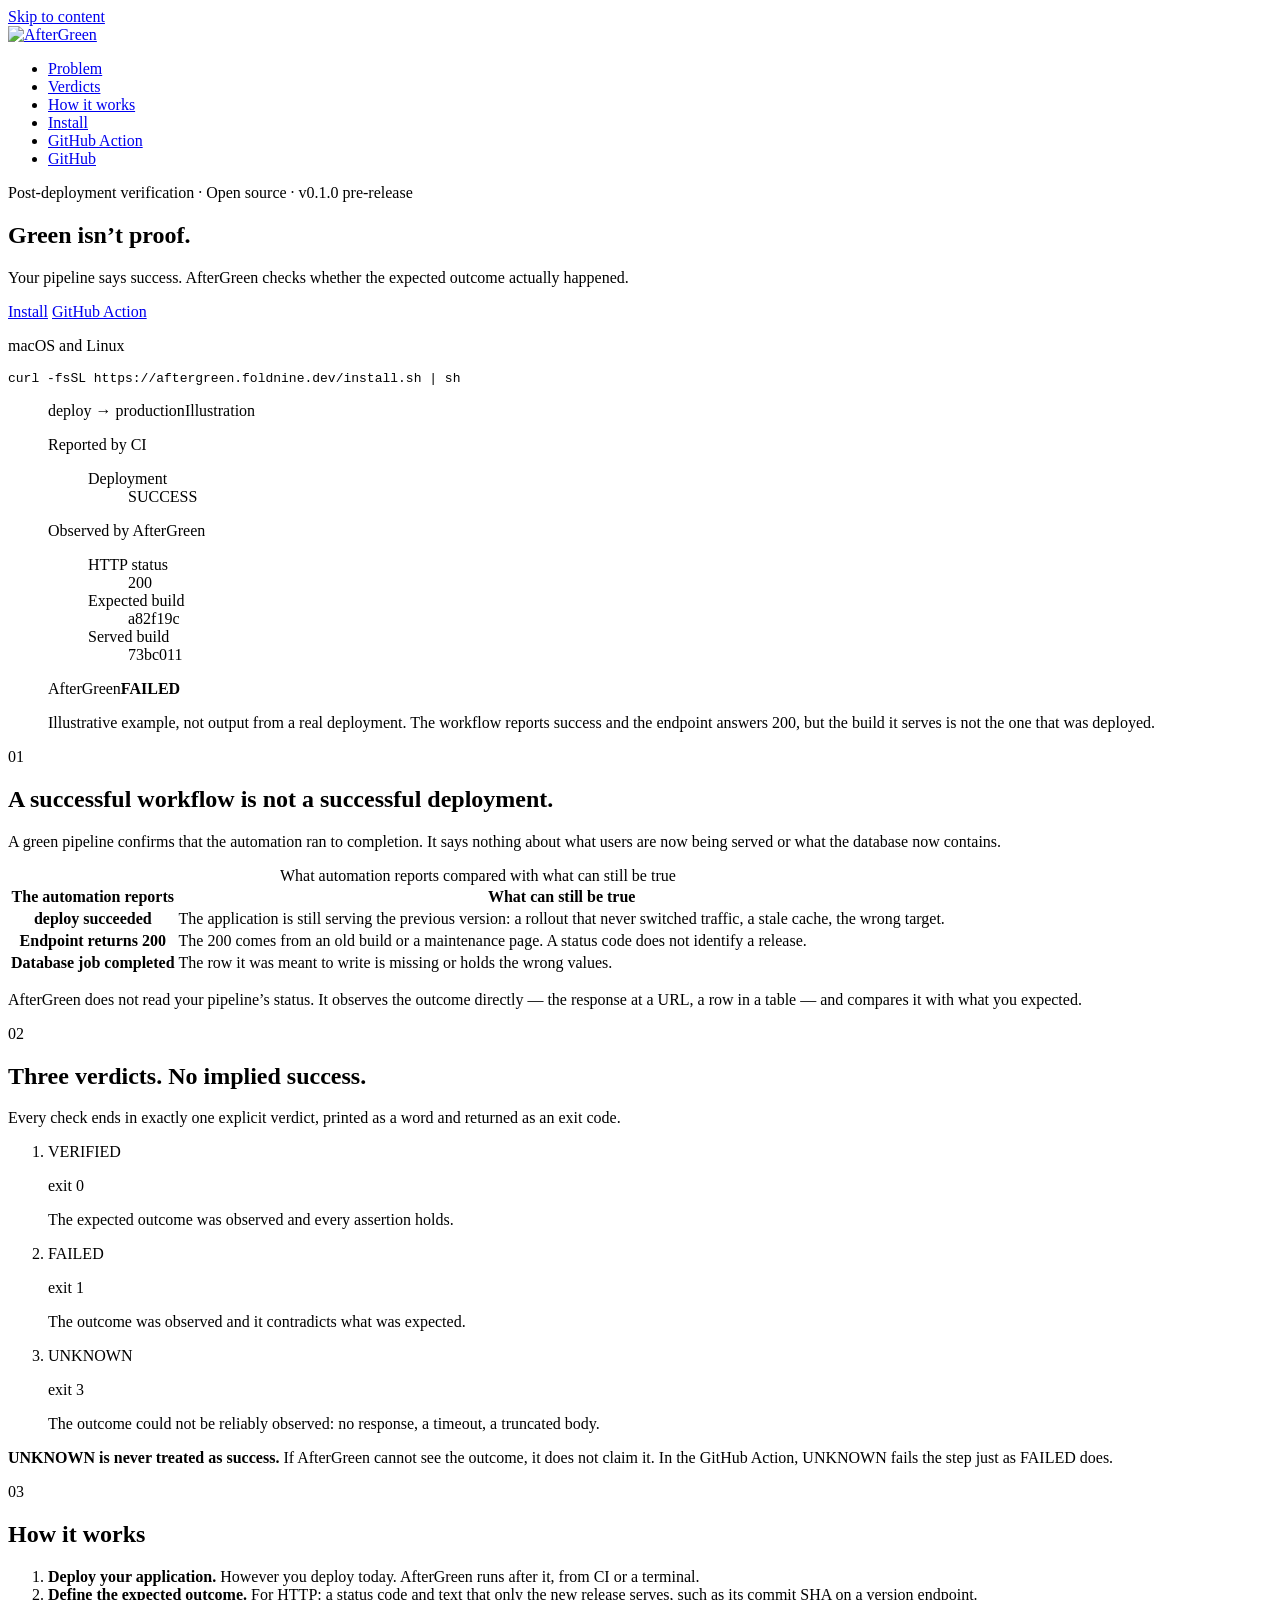
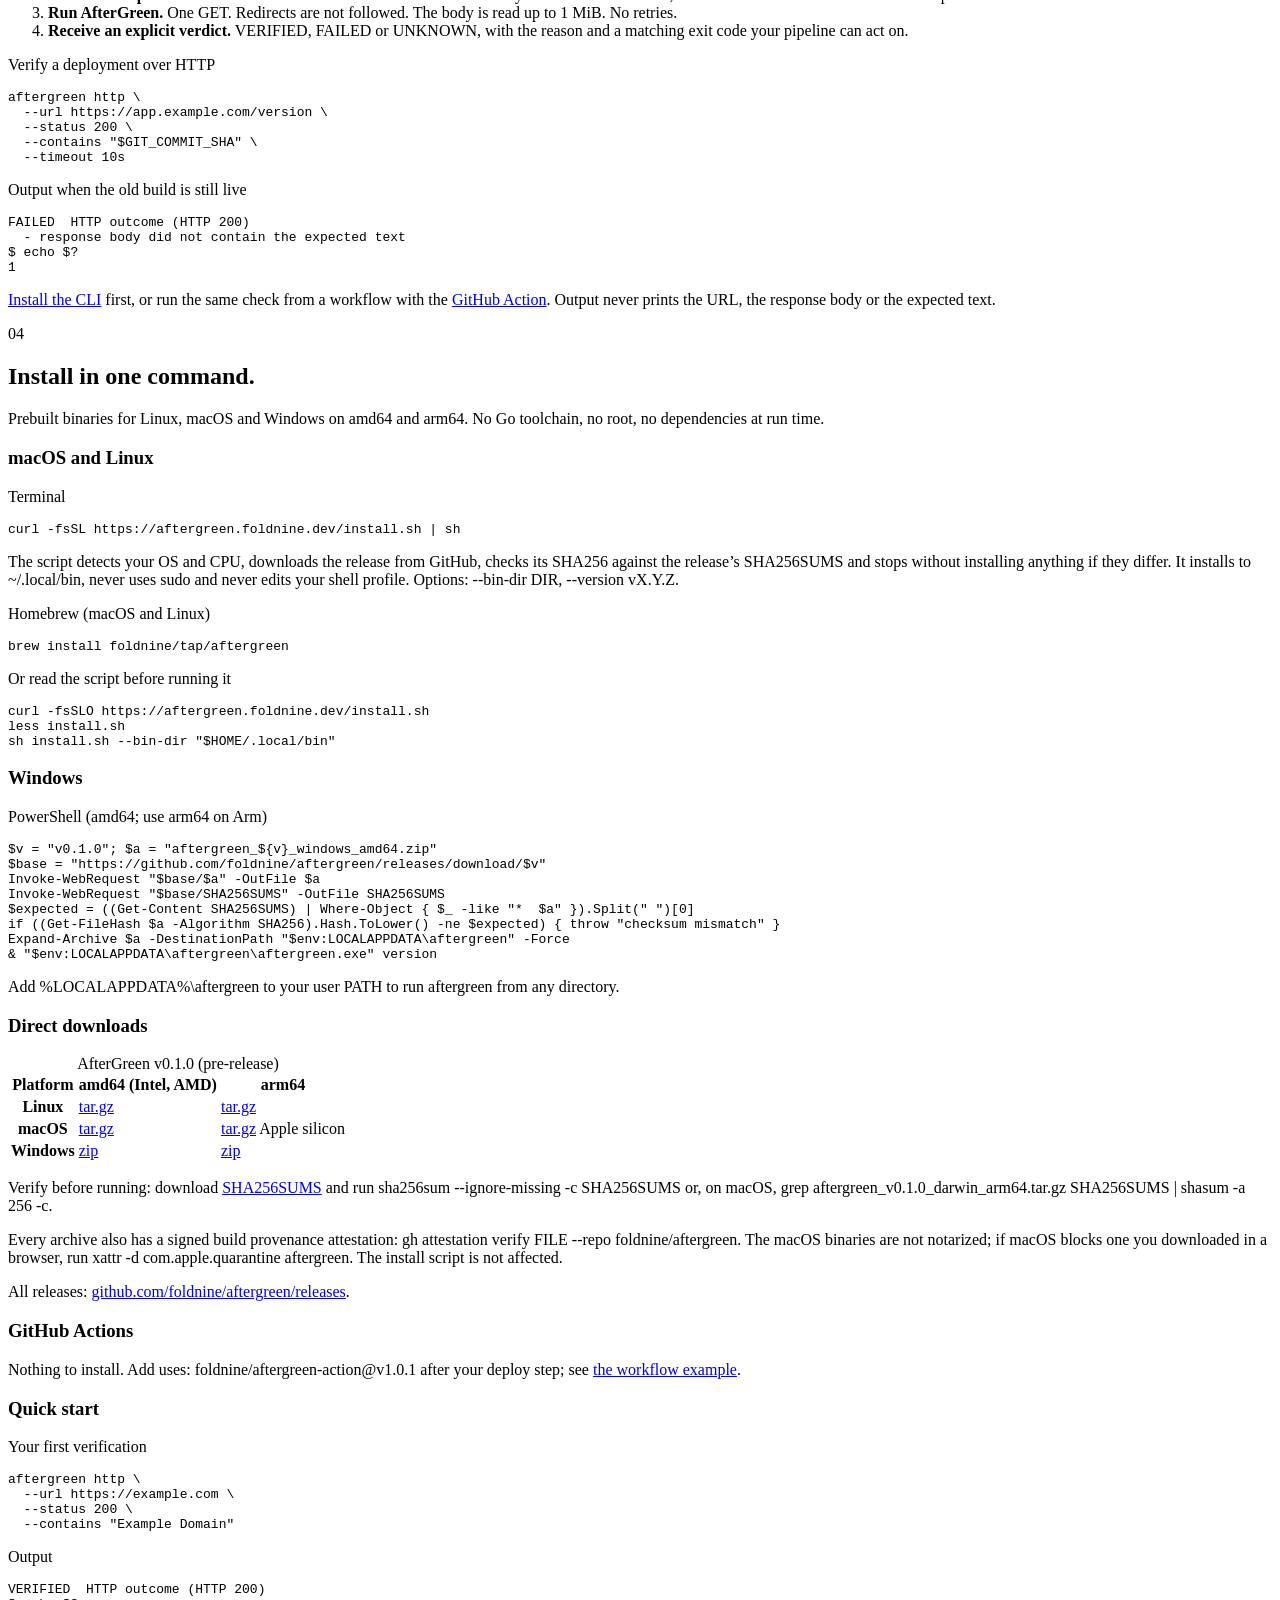
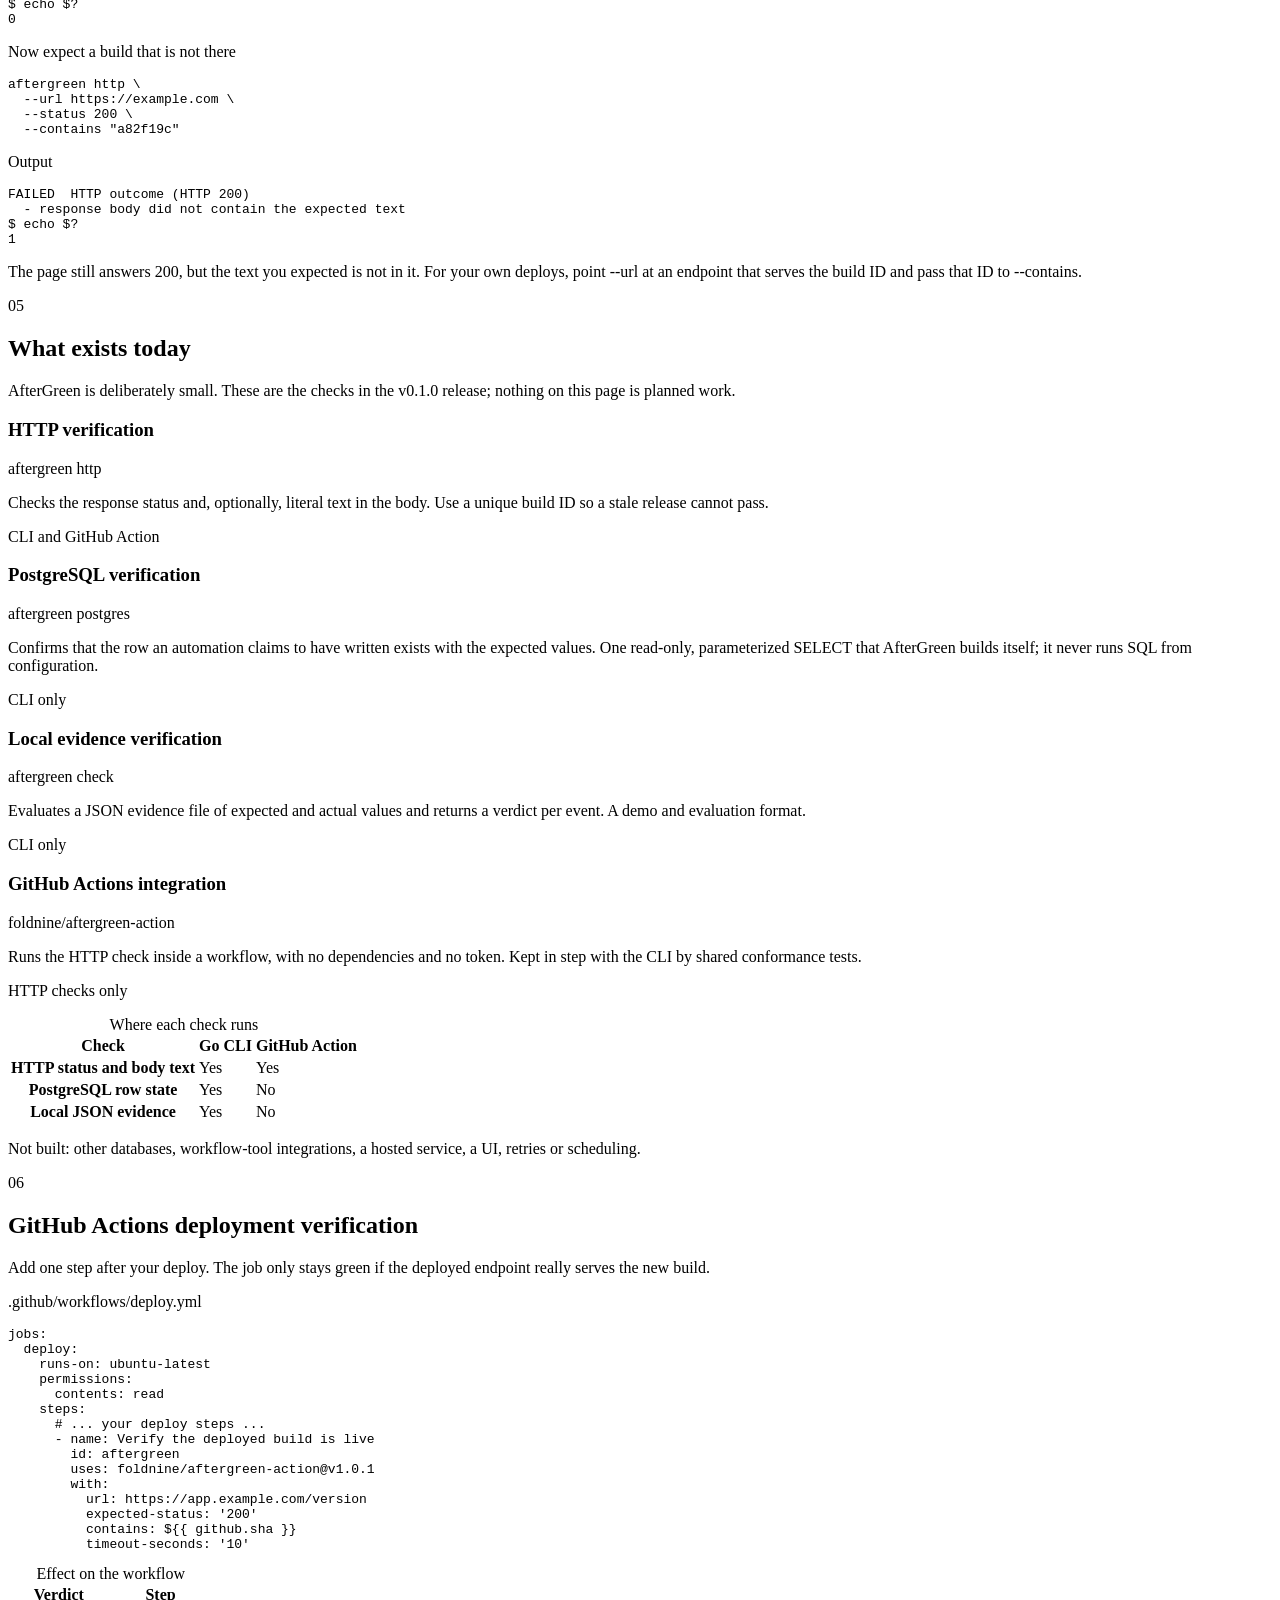
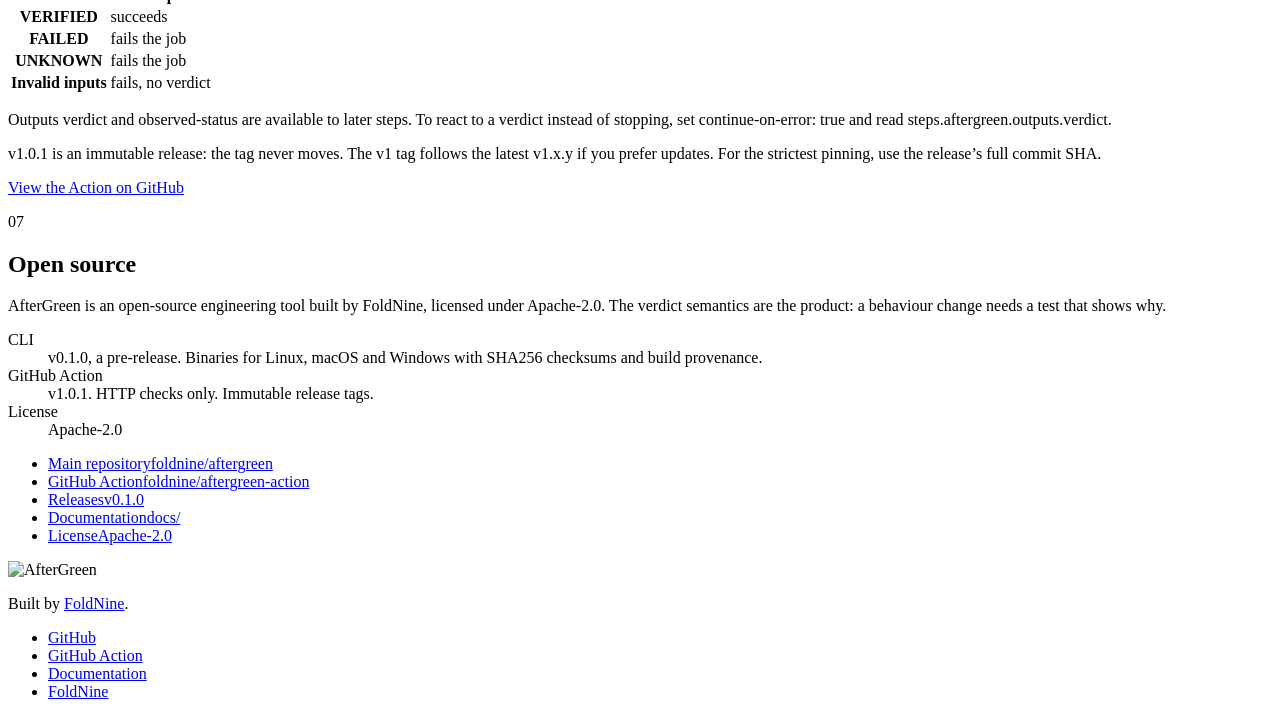
==== commit 113d1f68: "docs, website: Homebrew install via foldnine/tap The formula is published in foldnine/homebrew-tap." ====
--- a/website/site/index.html
+++ b/website/site/index.html
@@ -248,6 +248,10 @@
               </div>
               <p class="note">The script detects your OS and CPU, downloads the release from GitHub, checks its SHA256 against the release’s <span class="mono">SHA256SUMS</span> and stops without installing anything if they differ. It installs to <span class="mono">~/.local/bin</span>, never uses <span class="mono">sudo</span> and never edits your shell profile. Options: <span class="mono">--bin-dir DIR</span>, <span class="mono">--version vX.Y.Z</span>.</p>
               <div class="code">
+                <p class="code__title"><span id="brew-title">Homebrew (macOS and Linux)</span></p>
+                <pre data-copy tabindex="0" aria-labelledby="brew-title"><code>brew install foldnine/tap/aftergreen</code></pre>
+              </div>
+              <div class="code">
                 <p class="code__title"><span id="inspect-title">Or read the script before running it</span></p>
                 <pre data-copy tabindex="0" aria-labelledby="inspect-title"><code>curl -fsSLO https://aftergreen.foldnine.dev/install.sh
 less install.sh
